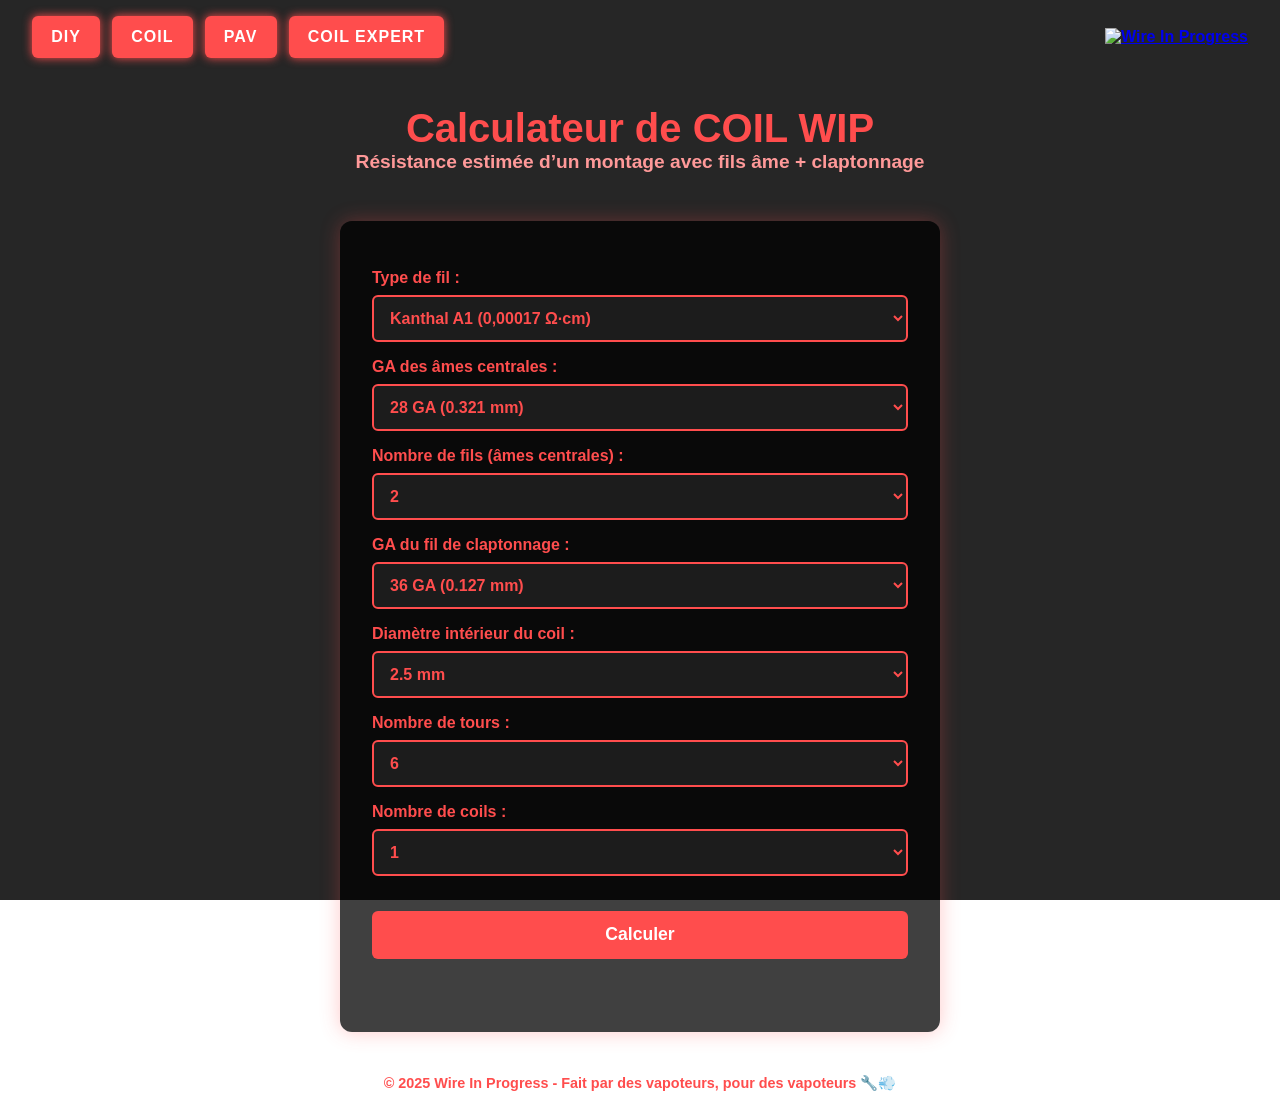
==== calculateur_coil.html @ 2457c4fa "Add files via upload" ====
<!DOCTYPE html>

<html lang="fr">
<head>
<meta charset="utf-8"/>
<meta content="width=device-width, initial-scale=1.0" name="viewport"/>
<title>Calculateur de coil WIP</title>
<link href="style.css" rel="stylesheet"/>
</head>
<body>
<div class="nav-bar">
<div class="nav-buttons">
<a href="calculateur_diy.html" title="Calculateur DIY">DIY</a>
<a href="calculateur_coil.html" title="Calculateur COIL">COIL</a>
<a href="calculateur_pretavaper.html" title="Calculateur PAV">PAV</a>
<a href="coil_expert.html" title="Calculateur COIL EXPERT">COIL EXPERT</a></div>
<div class="logo-button">
<a href="https://www.wireinprogress.com" target="_blank">
<img alt="Wire In Progress" src="images/wip_100_transparent.png"/>
</a>
</div>
</div>
<header>
<h1>Calculateur de COIL WIP</h1>
<p>Résistance estimée d’un montage avec fils âme + claptonnage</p>
</header>
<main>
<label for="material">Type de fil :</label>
<select id="material">
<option value="0.00017">Kanthal A1 (0,00017 Ω·cm)</option>
<option value="0.00011">Nichrome 80 (0,00011 Ω·cm)</option>
<option value="0.00006">Nichrome 90 (0,00006 Ω·cm)</option>
<option value="0.000075">SS316L (0,000075 Ω·cm)</option>
</select>
<label for="coreGauge">GA des âmes centrales :</label>
<select id="coreGauge"></select>
<label for="coreCount">Nombre de fils (âmes centrales) :</label>
<select id="coreCount"></select>
<label for="wrapGauge">GA du fil de claptonnage :</label>
<select id="wrapGauge"></select>
<label for="innerDiameter">Diamètre intérieur du coil :</label>
<select id="innerDiameter">
<option value="1">1 mm</option>
<option value="1.5">1.5 mm</option>
<option value="2">2 mm</option>
<option selected="" value="2.5">2.5 mm</option>
<option value="3">3 mm</option>
<option value="3.5">3.5 mm</option>
<option value="4">4 mm</option>
<option value="4.5">4.5 mm</option>
<option value="5">5 mm</option>
<option value="5.5">5.5 mm</option>
<option value="6">6 mm</option>
<option value="6.5">6.5 mm</option>
<option value="7">7 mm</option>
<option value="7.5">7.5 mm</option>
<option value="8">8 mm</option>
<option value="8.5">8.5 mm</option>
<option value="9">9 mm</option>
<option value="9.5">9.5 mm</option>
<option value="10">10 mm</option>
</select>
<label for="wraps">Nombre de tours :</label>
<select id="wraps"></select>
<label for="coils">Nombre de coils :</label>
<select id="coils"></select>
<button onclick="calculateResistance()">Calculer</button>
<div class="result" id="result"></div>
</main>
<footer>
    © 2025 Wire In Progress - Fait par des vapoteurs, pour des vapoteurs 🔧💨
  </footer>
<script>
    const awgToMm = {
      20: 0.812, 21: 0.723, 22: 0.644, 23: 0.573, 24: 0.511,
      25: 0.455, 26: 0.405, 27: 0.361, 28: 0.321, 29: 0.286,
      30: 0.255, 31: 0.227, 32: 0.202, 33: 0.180, 34: 0.160,
      35: 0.143, 36: 0.127, 37: 0.113, 38: 0.101, 39: 0.0897,
      40: 0.0799, 41: 0.0712, 42: 0.0635, 43: 0.0566, 44: 0.0504,
      45: 0.0447, 46: 0.0399, 47: 0.0355, 48: 0.0316, 49: 0.0282, 50: 0.0253
    };

    function populateGaugeSelect(id, defaultGA = 28) {
      const select = document.getElementById(id);
      for (let ga = 20; ga <= 50; ga++) {
        const option = document.createElement("option");
        option.value = ga;
        option.text = `${ga} GA (${awgToMm[ga]} mm)`;
        if (ga === defaultGA) option.selected = true;
        select.appendChild(option);
      }
    }

    function populateNumericSelect(id, max, selectedValue) {
      const select = document.getElementById(id);
      for (let i = 1; i <= max; i++) {
        const option = document.createElement("option");
        option.value = i;
        option.text = i;
        if (i === selectedValue) option.selected = true;
        select.appendChild(option);
      }
    }

    window.onload = () => {
      populateGaugeSelect("coreGauge", 28);
      populateGaugeSelect("wrapGauge", 36);
      populateNumericSelect("coreCount", 25, 2);
      populateNumericSelect("wraps", 25, 6);
      populateNumericSelect("coils", 25, 1);
    };

    function calculateResistance() {
      const resistivity = parseFloat(document.getElementById("material").value);
      const coreGauge = parseInt(document.getElementById("coreGauge").value);
      const wrapGauge = parseInt(document.getElementById("wrapGauge").value);
      const coreCount = parseInt(document.getElementById("coreCount").value);
      const innerDiameter = parseFloat(document.getElementById("innerDiameter").value) / 10;
      const wraps = parseInt(document.getElementById("wraps").value);
      const coils = parseInt(document.getElementById("coils").value);

      const coreDiameter = awgToMm[coreGauge] / 10;
      const coreArea = Math.PI * Math.pow(coreDiameter / 2, 2);
      const totalArea = coreArea * coreCount;
      const length = Math.PI * innerDiameter * wraps;

      let resistance = (resistivity * length) / (totalArea * coils);
      const min = resistance * 0.95;
      const max = resistance * 1.05;
      const wrapDiameter = awgToMm[wrapGauge];

      document.getElementById("result").innerHTML = `
        Résistance estimée : <strong>${resistance.toFixed(2)} Ω</strong><br>
        Plage ±5% : ${min.toFixed(2)} Ω à ${max.toFixed(2)} Ω<br>
        Longueur estimée : ${length.toFixed(2)} cm<br>
        Clapton : âme ${coreCount}x${coreGauge} GA / wrap ${wrapGauge} GA (${wrapDiameter} mm)
      `;
    }
  </script>
</body>
</html>
---- style.css ----
* {
      margin: 0;
      padding: 0;
      box-sizing: border-box;
      font-weight: bold;
    }
    html, body {
      min-height: 100vh;
      font-family: 'Segoe UI', Tahoma, Geneva, Verdana, sans-serif;
      background: url('images/wip_0_transparent.png') no-repeat center center fixed;
      background-size: cover;
      color: #ff4d4d;
    }
    body::before {
      content: '';
      position: fixed;
      top: 0; left: 0; right: 0; bottom: 0;
      background-color: rgba(0, 0, 0, 0.85);
      z-index: -1;
    }
    
    
    
    header {
      text-align: center;
      padding: 2em 1em 1em;
    }
    header h1 {
      font-size: 2.5em;
      color: #ff4d4d;
    }
    header p {
      font-size: 1.2em;
      color: #ff9999;
    }
    main {
      background-color: rgba(0, 0, 0, 0.75);
      border-radius: 12px;
      padding: 2em;
      margin: 2em auto;
      max-width: 600px;
      width: 90%;
      box-shadow: 0 0 20px rgba(255, 77, 77, 0.3);
    }
    label {
      display: block;
      margin-top: 1em;
    }
    select {
      width: 100%;
      padding: 0.75em;
      margin-top: 0.5em;
      border: 2px solid #ff4d4d;
      border-radius: 6px;
      background-color: #1c1c1c;
      color: #ff4d4d;
      font-size: 1em;
    }
    button {
      margin-top: 2em;
      padding: 0.75em;
      background-color: #ff4d4d;
      border: none;
      border-radius: 6px;
      color: white;
      font-size: 1.1em;
      cursor: pointer;
      width: 100%;
      transition: background-color 0.3s ease, transform 0.2s ease;
    }
    button:hover {
      background-color: #e60000;
      transform: scale(1.03);
    }
    .result {
      margin-top: 2em;
      font-size: 1.3em;
      text-align: center;
    }
    footer {
      text-align: center;
      margin: 3em auto 1em;
      color: #ff4d4d;
      font-size: 0.9em;
    }
    @media (max-width: 768px) {
      
      header h1 {
        font-size: 2em;
      }
      header p {
        font-size: 1em;
      }
    }


  position: fixed;
  top: 20px;
  left: 120px;
  z-index: 20;
}
  display: inline-block;
  background-color: #ff4d4d;
  color: #fff;
  padding: 0.75em 1.5em;
  border-radius: 6px;
  font-size: 1.1em;
  font-family: 'Segoe UI', Tahoma, Geneva, Verdana, sans-serif;
  font-weight: bold;
  letter-spacing: 1px;
  text-transform: uppercase;
  text-decoration: none;
  box-shadow: 0 0 10px #ff4d4d;
  transition: background-color 0.3s, transform 0.2s;
}
  background-color: #e60000;
  transform: scale(1.05);
}




.nav-buttons a:hover {
  background-color: #e60000;
  transform: scale(1.05);
}


input[type="number"],
input[type="text"] {
  width: 100%;
  padding: 0.75em;
  margin-top: 0.5em;
  border: 2px solid #ff4d4d;
  border-radius: 6px;
  background-color: #1c1c1c;
  color: #ff4d4d;
  font-size: 1em;
}






















.nav-buttons a:hover {
  background-color: #e60000;
  transform: scale(1.05);
}








.nav-bar {
  display: flex;
  justify-content: space-between;
  align-items: center;
  padding: 1em 2em;
}

.nav-buttons {
  display: flex;
  gap: 12px;
}

.nav-buttons a {
  display: inline-block;
  background-color: #ff4d4d;
  color: #fff;
  padding: 0.75em 1.2em;
  border-radius: 6px;
  font-size: 1em;
  font-family: 'Segoe UI', Tahoma, Geneva, Verdana, sans-serif;
  font-weight: bold;
  letter-spacing: 1px;
  text-transform: uppercase;
  text-decoration: none;
  box-shadow: 0 0 10px #ff4d4d;
  transition: background-color 0.3s, transform 0.2s;
}

.nav-buttons a:hover {
  background-color: #e60000;
  transform: scale(1.05);
}

.logo-button img {
  width: 5cm;
  height: auto;
  object-fit: contain;
  transition: transform 0.3s ease, box-shadow 0.3s ease;
  transform-origin: center center;
}

.logo-button img:hover {
  transform: scale(1.05);
  box-shadow: 0 0 20px #ff4d4d;
}
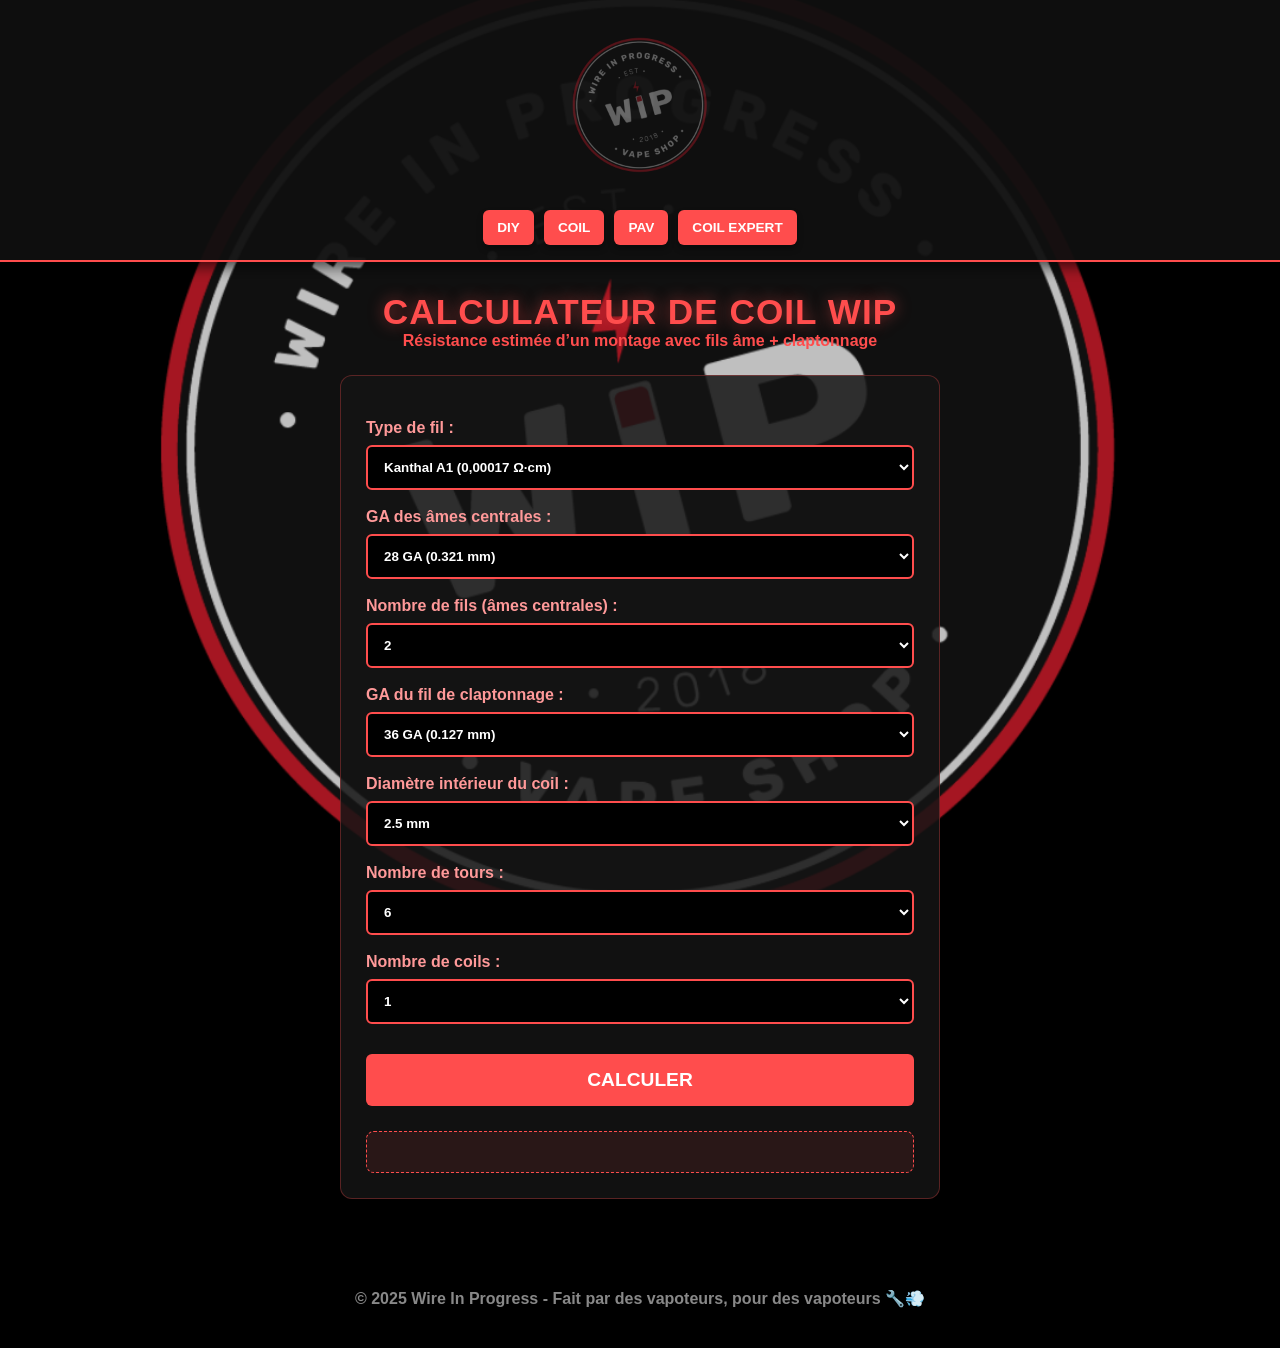
==== commit cab66f4e: "Add files via upload" ====
--- a/calculateur_coil.html
+++ b/calculateur_coil.html
@@ -1,141 +1,141 @@
 <!DOCTYPE html>
-
 <html lang="fr">
 <head>
-<meta charset="utf-8"/>
-<meta content="width=device-width, initial-scale=1.0" name="viewport"/>
-<title>Calculateur de coil WIP</title>
-<link href="style.css" rel="stylesheet"/>
+    <meta charset="utf-8"/>
+    <meta content="width=device-width, initial-scale=1.0" name="viewport"/>
+    <title>Calculateur de coil WIP</title>
+    <link href="style.css" rel="stylesheet"/>
 </head>
 <body>
-<div class="nav-bar">
-<div class="nav-buttons">
-<a href="calculateur_diy.html" title="Calculateur DIY">DIY</a>
-<a href="calculateur_coil.html" title="Calculateur COIL">COIL</a>
-<a href="calculateur_pretavaper.html" title="Calculateur PAV">PAV</a>
-<a href="coil_expert.html" title="Calculateur COIL EXPERT">COIL EXPERT</a></div>
-<div class="logo-button">
-<a href="https://www.wireinprogress.com" target="_blank">
-<img alt="Wire In Progress" src="images/wip_100_transparent.png"/>
-</a>
-</div>
-</div>
-<header>
-<h1>Calculateur de COIL WIP</h1>
-<p>Résistance estimée d’un montage avec fils âme + claptonnage</p>
-</header>
-<main>
-<label for="material">Type de fil :</label>
-<select id="material">
-<option value="0.00017">Kanthal A1 (0,00017 Ω·cm)</option>
-<option value="0.00011">Nichrome 80 (0,00011 Ω·cm)</option>
-<option value="0.00006">Nichrome 90 (0,00006 Ω·cm)</option>
-<option value="0.000075">SS316L (0,000075 Ω·cm)</option>
-</select>
-<label for="coreGauge">GA des âmes centrales :</label>
-<select id="coreGauge"></select>
-<label for="coreCount">Nombre de fils (âmes centrales) :</label>
-<select id="coreCount"></select>
-<label for="wrapGauge">GA du fil de claptonnage :</label>
-<select id="wrapGauge"></select>
-<label for="innerDiameter">Diamètre intérieur du coil :</label>
-<select id="innerDiameter">
-<option value="1">1 mm</option>
-<option value="1.5">1.5 mm</option>
-<option value="2">2 mm</option>
-<option selected="" value="2.5">2.5 mm</option>
-<option value="3">3 mm</option>
-<option value="3.5">3.5 mm</option>
-<option value="4">4 mm</option>
-<option value="4.5">4.5 mm</option>
-<option value="5">5 mm</option>
-<option value="5.5">5.5 mm</option>
-<option value="6">6 mm</option>
-<option value="6.5">6.5 mm</option>
-<option value="7">7 mm</option>
-<option value="7.5">7.5 mm</option>
-<option value="8">8 mm</option>
-<option value="8.5">8.5 mm</option>
-<option value="9">9 mm</option>
-<option value="9.5">9.5 mm</option>
-<option value="10">10 mm</option>
-</select>
-<label for="wraps">Nombre de tours :</label>
-<select id="wraps"></select>
-<label for="coils">Nombre de coils :</label>
-<select id="coils"></select>
-<button onclick="calculateResistance()">Calculer</button>
-<div class="result" id="result"></div>
-</main>
-<footer>
-    © 2025 Wire In Progress - Fait par des vapoteurs, pour des vapoteurs 🔧💨
-  </footer>
-<script>
-    const awgToMm = {
-      20: 0.812, 21: 0.723, 22: 0.644, 23: 0.573, 24: 0.511,
-      25: 0.455, 26: 0.405, 27: 0.361, 28: 0.321, 29: 0.286,
-      30: 0.255, 31: 0.227, 32: 0.202, 33: 0.180, 34: 0.160,
-      35: 0.143, 36: 0.127, 37: 0.113, 38: 0.101, 39: 0.0897,
-      40: 0.0799, 41: 0.0712, 42: 0.0635, 43: 0.0566, 44: 0.0504,
-      45: 0.0447, 46: 0.0399, 47: 0.0355, 48: 0.0316, 49: 0.0282, 50: 0.0253
-    };
+    <div class="nav-bar">
+        <div class="logo-button">
+            <a href="https://www.wireinprogress.com" target="_blank">
+                <img alt="Wire In Progress" src="images/wip_100_transparent.png"/>
+            </a>
+        </div>
+        <div class="nav-buttons">
+            <a href="calculateur_diy.html" title="Calculateur DIY">DIY</a>
+            <a href="calculateur_coil.html" title="Calculateur COIL">COIL</a>
+            <a href="calculateur_pretavaper.html" title="Calculateur PAV">PAV</a>
+            <a href="coil_expert.html" title="Calculateur COIL EXPERT">COIL EXPERT</a>
+        </div>
+    </div>
+    <header>
+        <h1>Calculateur de COIL WIP</h1>
+        <p>Résistance estimée d’un montage avec fils âme + claptonnage</p>
+    </header>
+    <main>
+        <label for="material">Type de fil :</label>
+        <select id="material">
+            <option value="0.00017">Kanthal A1 (0,00017 Ω·cm)</option>
+            <option value="0.00011">Nichrome 80 (0,00011 Ω·cm)</option>
+            <option value="0.00006">Nichrome 90 (0,00006 Ω·cm)</option>
+            <option value="0.000075">SS316L (0,000075 Ω·cm)</option>
+        </select>
+        <label for="coreGauge">GA des âmes centrales :</label>
+        <select id="coreGauge"></select>
+        <label for="coreCount">Nombre de fils (âmes centrales) :</label>
+        <select id="coreCount"></select>
+        <label for="wrapGauge">GA du fil de claptonnage :</label>
+        <select id="wrapGauge"></select>
+        <label for="innerDiameter">Diamètre intérieur du coil :</label>
+        <select id="innerDiameter">
+            <option value="1">1 mm</option>
+            <option value="1.5">1.5 mm</option>
+            <option value="2">2 mm</option>
+            <option selected="" value="2.5">2.5 mm</option>
+            <option value="3">3 mm</option>
+            <option value="3.5">3.5 mm</option>
+            <option value="4">4 mm</option>
+            <option value="4.5">4.5 mm</option>
+            <option value="5">5 mm</option>
+            <option value="5.5">5.5 mm</option>
+            <option value="6">6 mm</option>
+            <option value="6.5">6.5 mm</option>
+            <option value="7">7 mm</option>
+            <option value="7.5">7.5 mm</option>
+            <option value="8">8 mm</option>
+            <option value="8.5">8.5 mm</option>
+            <option value="9">9 mm</option>
+            <option value="9.5">9.5 mm</option>
+            <option value="10">10 mm</option>
+        </select>
+        <label for="wraps">Nombre de tours :</label>
+        <select id="wraps"></select>
+        <label for="coils">Nombre de coils :</label>
+        <select id="coils"></select>
+        <button onclick="calculateResistance()">Calculer</button>
+        <div class="result" id="result"></div>
+    </main>
+    <footer>
+        © 2025 Wire In Progress - Fait par des vapoteurs, pour des vapoteurs 🔧💨
+    </footer>
+    <script>
+        const awgToMm = {
+            20: 0.812, 21: 0.723, 22: 0.644, 23: 0.573, 24: 0.511,
+            25: 0.455, 26: 0.405, 27: 0.361, 28: 0.321, 29: 0.286,
+            30: 0.255, 31: 0.227, 32: 0.202, 33: 0.180, 34: 0.160,
+            35: 0.143, 36: 0.127, 37: 0.113, 38: 0.101, 39: 0.0897,
+            40: 0.0799, 41: 0.0712, 42: 0.0635, 43: 0.0566, 44: 0.0504,
+            45: 0.0447, 46: 0.0399, 47: 0.0355, 48: 0.0316, 49: 0.0282, 50: 0.0253
+        };
 
-    function populateGaugeSelect(id, defaultGA = 28) {
-      const select = document.getElementById(id);
-      for (let ga = 20; ga <= 50; ga++) {
-        const option = document.createElement("option");
-        option.value = ga;
-        option.text = `${ga} GA (${awgToMm[ga]} mm)`;
-        if (ga === defaultGA) option.selected = true;
-        select.appendChild(option);
-      }
-    }
+        function populateGaugeSelect(id, defaultGA = 28) {
+            const select = document.getElementById(id);
+            for (let ga = 20; ga <= 50; ga++) {
+                const option = document.createElement("option");
+                option.value = ga;
+                option.text = `${ga} GA (${awgToMm[ga]} mm)`;
+                if (ga === defaultGA) option.selected = true;
+                select.appendChild(option);
+            }
+        }
 
-    function populateNumericSelect(id, max, selectedValue) {
-      const select = document.getElementById(id);
-      for (let i = 1; i <= max; i++) {
-        const option = document.createElement("option");
-        option.value = i;
-        option.text = i;
-        if (i === selectedValue) option.selected = true;
-        select.appendChild(option);
-      }
-    }
+        function populateNumericSelect(id, max, selectedValue) {
+            const select = document.getElementById(id);
+            for (let i = 1; i <= max; i++) {
+                const option = document.createElement("option");
+                option.value = i;
+                option.text = i;
+                if (i === selectedValue) option.selected = true;
+                select.appendChild(option);
+            }
+        }
 
-    window.onload = () => {
-      populateGaugeSelect("coreGauge", 28);
-      populateGaugeSelect("wrapGauge", 36);
-      populateNumericSelect("coreCount", 25, 2);
-      populateNumericSelect("wraps", 25, 6);
-      populateNumericSelect("coils", 25, 1);
-    };
+        window.onload = () => {
+            populateGaugeSelect("coreGauge", 28);
+            populateGaugeSelect("wrapGauge", 36);
+            populateNumericSelect("coreCount", 25, 2);
+            populateNumericSelect("wraps", 25, 6);
+            populateNumericSelect("coils", 25, 1);
+        };
 
-    function calculateResistance() {
-      const resistivity = parseFloat(document.getElementById("material").value);
-      const coreGauge = parseInt(document.getElementById("coreGauge").value);
-      const wrapGauge = parseInt(document.getElementById("wrapGauge").value);
-      const coreCount = parseInt(document.getElementById("coreCount").value);
-      const innerDiameter = parseFloat(document.getElementById("innerDiameter").value) / 10;
-      const wraps = parseInt(document.getElementById("wraps").value);
-      const coils = parseInt(document.getElementById("coils").value);
+        function calculateResistance() {
+            const resistivity = parseFloat(document.getElementById("material").value);
+            const coreGauge = parseInt(document.getElementById("coreGauge").value);
+            const wrapGauge = parseInt(document.getElementById("wrapGauge").value);
+            const coreCount = parseInt(document.getElementById("coreCount").value);
+            const innerDiameter = parseFloat(document.getElementById("innerDiameter").value) / 10;
+            const wraps = parseInt(document.getElementById("wraps").value);
+            const coils = parseInt(document.getElementById("coils").value);
 
-      const coreDiameter = awgToMm[coreGauge] / 10;
-      const coreArea = Math.PI * Math.pow(coreDiameter / 2, 2);
-      const totalArea = coreArea * coreCount;
-      const length = Math.PI * innerDiameter * wraps;
+            const coreDiameter = awgToMm[coreGauge] / 10;
+            const coreArea = Math.PI * Math.pow(coreDiameter / 2, 2);
+            const totalArea = coreArea * coreCount;
+            const length = Math.PI * innerDiameter * wraps;
 
-      let resistance = (resistivity * length) / (totalArea * coils);
-      const min = resistance * 0.95;
-      const max = resistance * 1.05;
-      const wrapDiameter = awgToMm[wrapGauge];
+            let resistance = (resistivity * length) / (totalArea * coils);
+            const min = resistance * 0.95;
+            const max = resistance * 1.05;
+            const wrapDiameter = awgToMm[wrapGauge];
 
-      document.getElementById("result").innerHTML = `
-        Résistance estimée : <strong>${resistance.toFixed(2)} Ω</strong><br>
-        Plage ±5% : ${min.toFixed(2)} Ω à ${max.toFixed(2)} Ω<br>
-        Longueur estimée : ${length.toFixed(2)} cm<br>
-        Clapton : âme ${coreCount}x${coreGauge} GA / wrap ${wrapGauge} GA (${wrapDiameter} mm)
-      `;
-    }
-  </script>
+            document.getElementById("result").innerHTML = `
+                Résistance estimée : <strong>${resistance.toFixed(2)} Ω</strong><br>
+                Plage ±5% : ${min.toFixed(2)} Ω à ${max.toFixed(2)} Ω<br>
+                Longueur estimée : ${length.toFixed(2)} cm<br>
+                Clapton : âme ${coreCount}x${coreGauge} GA / wrap ${wrapGauge} GA (${wrapDiameter} mm)
+            `;
+        }
+    </script>
 </body>
-</html>+</html>
--- a/style.css
+++ b/style.css
@@ -1,218 +1,151 @@
+/* --- CONFIGURATION GÉNÉRALE --- */
 * {
-      margin: 0;
-      padding: 0;
-      box-sizing: border-box;
-      font-weight: bold;
-    }
-    html, body {
-      min-height: 100vh;
-      font-family: 'Segoe UI', Tahoma, Geneva, Verdana, sans-serif;
-      background: url('images/wip_0_transparent.png') no-repeat center center fixed;
-      background-size: cover;
-      color: #ff4d4d;
-    }
-    body::before {
-      content: '';
-      position: fixed;
-      top: 0; left: 0; right: 0; bottom: 0;
-      background-color: rgba(0, 0, 0, 0.85);
-      z-index: -1;
-    }
-    
-    
-    
-    header {
-      text-align: center;
-      padding: 2em 1em 1em;
-    }
-    header h1 {
-      font-size: 2.5em;
-      color: #ff4d4d;
-    }
-    header p {
-      font-size: 1.2em;
-      color: #ff9999;
-    }
-    main {
-      background-color: rgba(0, 0, 0, 0.75);
-      border-radius: 12px;
-      padding: 2em;
-      margin: 2em auto;
-      max-width: 600px;
-      width: 90%;
-      box-shadow: 0 0 20px rgba(255, 77, 77, 0.3);
-    }
-    label {
-      display: block;
-      margin-top: 1em;
-    }
-    select {
-      width: 100%;
-      padding: 0.75em;
-      margin-top: 0.5em;
-      border: 2px solid #ff4d4d;
-      border-radius: 6px;
-      background-color: #1c1c1c;
-      color: #ff4d4d;
-      font-size: 1em;
-    }
-    button {
-      margin-top: 2em;
-      padding: 0.75em;
-      background-color: #ff4d4d;
-      border: none;
-      border-radius: 6px;
-      color: white;
-      font-size: 1.1em;
-      cursor: pointer;
-      width: 100%;
-      transition: background-color 0.3s ease, transform 0.2s ease;
-    }
-    button:hover {
-      background-color: #e60000;
-      transform: scale(1.03);
-    }
-    .result {
-      margin-top: 2em;
-      font-size: 1.3em;
-      text-align: center;
-    }
-    footer {
-      text-align: center;
-      margin: 3em auto 1em;
-      color: #ff4d4d;
-      font-size: 0.9em;
-    }
-    @media (max-width: 768px) {
-      
-      header h1 {
-        font-size: 2em;
-      }
-      header p {
-        font-size: 1em;
-      }
-    }
-
-
-  position: fixed;
-  top: 20px;
-  left: 120px;
-  z-index: 20;
-}
-  display: inline-block;
-  background-color: #ff4d4d;
-  color: #fff;
-  padding: 0.75em 1.5em;
-  border-radius: 6px;
-  font-size: 1.1em;
-  font-family: 'Segoe UI', Tahoma, Geneva, Verdana, sans-serif;
+  margin: 0;
+  padding: 0;
+  box-sizing: border-box;
   font-weight: bold;
-  letter-spacing: 1px;
-  text-transform: uppercase;
-  text-decoration: none;
-  box-shadow: 0 0 10px #ff4d4d;
-  transition: background-color 0.3s, transform 0.2s;
-}
-  background-color: #e60000;
-  transform: scale(1.05);
 }
 
-
-
-
-.nav-buttons a:hover {
-  background-color: #e60000;
-  transform: scale(1.05);
+html, body {
+  min-height: 100vh;
+  font-family: 'Segoe UI', Roboto, Helvetica, Arial, sans-serif;
+  background: #000 url("./images/wip_0_transparent.png") no-repeat center center fixed;
+  background-size: cover;
+  color: #ff4d4d;
+  scroll-behavior: smooth;
+  overflow-x: hidden;
 }
 
-
-input[type="number"],
-input[type="text"] {
-  width: 100%;
-  padding: 0.75em;
-  margin-top: 0.5em;
-  border: 2px solid #ff4d4d;
-  border-radius: 6px;
-  background-color: #1c1c1c;
-  color: #ff4d4d;
-  font-size: 1em;
+body::before {
+  content: '';
+  position: fixed;
+  top: 0; left: 0; right: 0; bottom: 0;
+  background-color: rgba(0, 0, 0, 0.65);
+  z-index: -1;
 }
 
-
-
-
-
-
-
-
-
-
-
-
-
-
-
-
-
-
-
-
-
-
-.nav-buttons a:hover {
-  background-color: #e60000;
-  transform: scale(1.05);
+/* --- BARRE DE NAVIGATION --- */
+.nav-bar {
+  display: flex;
+  flex-direction: column; /* Force le logo au dessus des boutons */
+  align-items: center;
+  padding: 15px 3%;
+  background: rgba(15, 15, 15, 0.95);
+  border-bottom: 2px solid #ff4d4d;
+  position: sticky;
+  top: 0;
+  z-index: 1000;
+  box-shadow: 0 4px 15px rgba(0, 0, 0, 0.7);
+  gap: 15px; /* Espace entre le logo et les boutons */
 }
 
-
-
-
-
-
-
-
-.nav-bar {
-  display: flex;
-  justify-content: space-between;
-  align-items: center;
-  padding: 1em 2em;
+.logo-button img {
+  width: 180px; /* Logo un peu plus grand puisqu'il est seul sur sa ligne */
+  height: auto;
+  display: block;
+  transition: transform 0.3s ease;
 }
 
 .nav-buttons {
   display: flex;
-  gap: 12px;
+  gap: 10px;
+  flex-wrap: wrap;
+  justify-content: center; /* Centre les boutons sous le logo */
 }
 
 .nav-buttons a {
   display: inline-block;
   background-color: #ff4d4d;
   color: #fff;
-  padding: 0.75em 1.2em;
+  padding: 10px 14px;
   border-radius: 6px;
-  font-size: 1em;
-  font-family: 'Segoe UI', Tahoma, Geneva, Verdana, sans-serif;
-  font-weight: bold;
-  letter-spacing: 1px;
+  font-size: 0.85em;
   text-transform: uppercase;
   text-decoration: none;
-  box-shadow: 0 0 10px #ff4d4d;
-  transition: background-color 0.3s, transform 0.2s;
+  transition: all 0.3s ease;
+  box-shadow: 0 4px 6px rgba(0,0,0,0.3);
 }
 
 .nav-buttons a:hover {
   background-color: #e60000;
-  transform: scale(1.05);
+  transform: translateY(-2px);
 }
 
-.logo-button img {
-  width: 5cm;
-  height: auto;
-  object-fit: contain;
-  transition: transform 0.3s ease, box-shadow 0.3s ease;
-  transform-origin: center center;
+/* --- CONTENU PRINCIPAL --- */
+header {
+  text-align: center;
+  padding: 30px 15px 15px;
 }
 
-.logo-button img:hover {
-  transform: scale(1.05);
-  box-shadow: 0 0 20px #ff4d4d;
+header h1 {
+  font-size: 2.2em;
+  color: #ff4d4d;
+  text-transform: uppercase;
+  letter-spacing: 1px;
+  text-shadow: 0 0 15px rgba(255, 77, 77, 0.5);
 }
+
+main {
+  background-color: rgba(20, 20, 20, 0.85);
+  border-radius: 12px;
+  padding: 25px;
+  margin: 10px auto 50px;
+  max-width: 600px;
+  width: 92%;
+  border: 1px solid rgba(255, 77, 77, 0.3);
+}
+
+label {
+  display: block;
+  margin-top: 18px;
+  color: #ff9999;
+  text-align: left;
+}
+
+select, input {
+  width: 100%;
+  padding: 12px;
+  margin-top: 8px;
+  border: 2px solid #ff4d4d;
+  border-radius: 6px;
+  background-color: #000;
+  color: #fff;
+}
+
+button {
+  margin-top: 30px;
+  padding: 15px;
+  background-color: #ff4d4d;
+  border: none;
+  border-radius: 6px;
+  color: #fff;
+  font-size: 1.2em;
+  cursor: pointer;
+  width: 100%;
+  text-transform: uppercase;
+}
+
+.result {
+  margin-top: 25px;
+  padding: 20px;
+  background: rgba(255, 77, 77, 0.1);
+  border-radius: 8px;
+  text-align: center;
+  border: 1px dashed #ff4d4d;
+}
+
+footer {
+  text-align: center;
+  padding: 40px 20px;
+  color: #888;
+}
+
+/* RESPONSIVE AJUSTEMENTS */
+@media (max-width: 600px) {
+  .logo-button img {
+    width: 150px;
+  }
+  header h1 {
+    font-size: 1.8em;
+  }
+}
